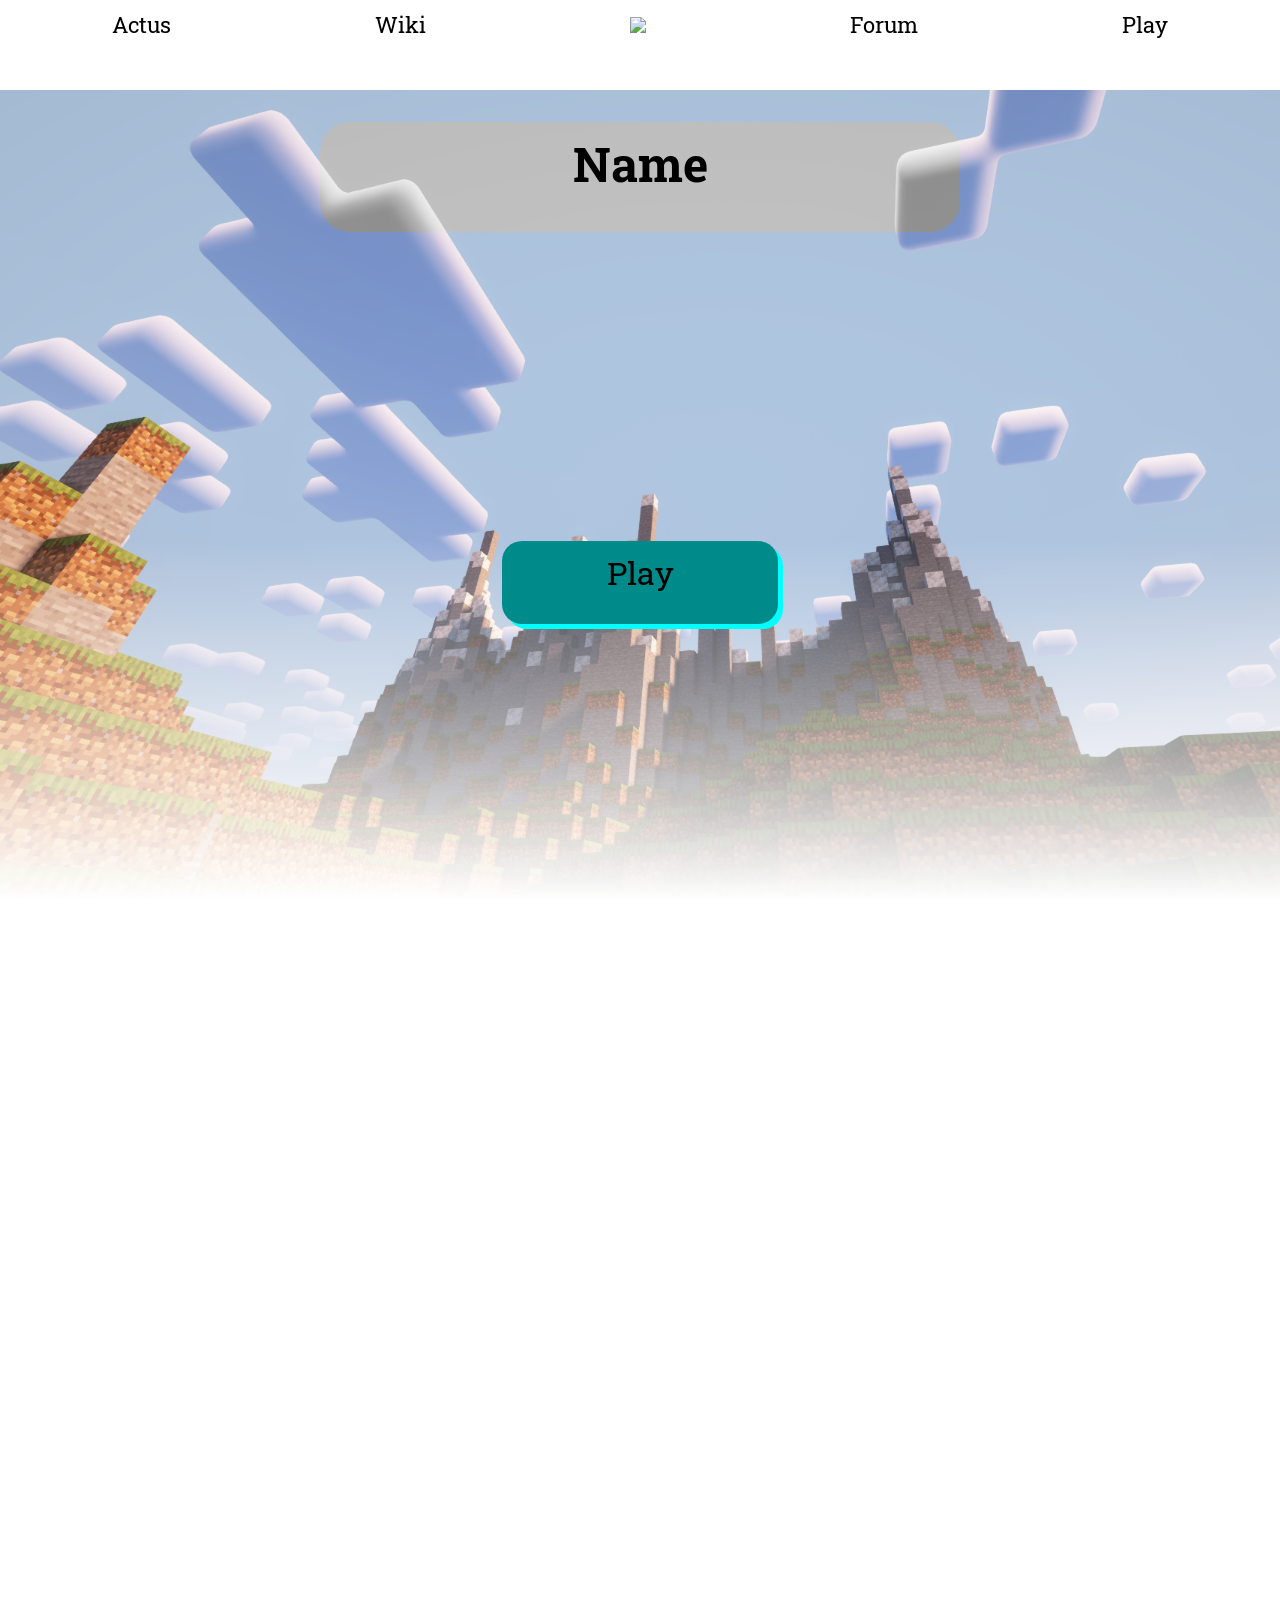
==== index.html @ e46be371 "Changed index file name" ====
<!DOCTYPE html>
<html>
<head>
	<meta charset="utf-8">
	<meta name="viewport" content="width=device-width, initial-scale=1">
	<link rel="stylesheet" type="text/css" href="styles/home.css">
	<link rel="stylesheet" type="text/css" href="styles/global.css">
	<title>rpg</title>
</head>
<body>
	<header>
		<ul class="header">
			<li class="header"><a href="" class="header">Actus</a></li>
			<li class="header"><a href="" class="header">Wiki</a></li>
			<li class="header"><img src="images/logo.png"></li>
			<li class="header"><a href="" class="header">Forum</a></li>
			<li class="header"><a href="" class="header">Play</a></li>
		</ul>
	</header>
	<div class="home">
		<div class="homeContainer">
			<h1 class="name">Name</h1>
			<a  href="#play" class="play">Play</a>
		</div>
	</div>
	<div class="homeGradient"></div>
	<div id="play" class="play"></div>
</body>
</html>
---- styles/home.css ----
html
{
	scroll-behavior: smooth;
}

/*body::-webkit-scrollbar
{
    width: 0 !important;
}*/

div.home
{
/*	flexbox*/
	display: flex;
	flex-direction: row;
	justify-content: center;

/*	position*/
	height: 90vh;
	z-index: 1;

/*	display*/
	background-image: url("../images/game_background.png");
	background-repeat: no-repeat;
	background-size: cover;
}

div.homeGradient
{
/*    position*/
    display: block;
    position: absolute;
    bottom: 0px;
    width: 100%;
    left: 0px;
    height: 40vh;
    z-index: 2;

/*    display*/
    background: linear-gradient(0deg, white, transparent);
}

div.homeContainer
{
/*	flexbox*/
	display: flex;
	flex-wrap: wrap;
	justify-content: center;

/*	position*/
	width: 50vw;
	z-index: 3;
}
h1.name
{
/*	font*/
	font-family: 'Roboto Slab', serif;
	font-size: 3em;

/*	flexbox*/
	display: flex;
	justify-content: center;

/*	position*/
	height: 10vh;
	width: 50vw;
	padding: 10px;

/*	display*/
	backdrop-filter: grayscale(100%);
	border-radius: 30px;
}

a.play
{
/*	font*/
	font-family: 'Roboto Slab', serif;
	font-size: 2em;

/*	flexbox*/
	display: flex;
	justify-content: center;

/*	position*/
	height: 7vh;
	width: 20vw;
	padding: 10px;
	z-index: 4;

/*	display*/
	background-color: darkcyan;
	border-radius: 20px;
	box-shadow: 5px 5px cyan;

/*	transition*/
	transition-duration: 300ms;
}

a.play:hover
{
/*	display*/
	box-shadow: 0px 0px cyan;

}

div.play
{
/*	flexbox*/
	display: flex;
	flex-direction: row;
	justify-content: center;

/*	position*/
	height:100vh;
}
---- styles/global.css ----
@import url('https://fonts.googleapis.com/css2?family=Roboto+Slab&display=swap');

body
{
	margin: 0px;
}

a
{
	color: black;
	text-decoration: none;
}

ul.header
{
/*	flexbox*/
	display: flex;
	justify-content: space-around;

/*	list style*/
	list-style-type:none;

/*	position*/
	margin: 0px;
	padding: 10px;
}

li.header
{
	font-family: 'Roboto Slab', serif;
	font-size: 1.4em;
	display: block;
	color: #DFDF0F;
	text-shadow: inset 3px 0px sandybrown;
}

a.header:after
{
    content: '';

/*    position*/
    display: block;
    bottom: 2px;
    width: 0%;
    left: 0px;
    height: 4px;

/*    display*/
    border-radius: 2px;
    background: black;

/*    transition*/
    transition: 0.25s cubic-bezier(0.72,-0.01, 0.19, 0.92);
}

a.header:hover:after
{
/*	position*/
    width: 100%;
}

header
{
	height: 10vh;
	background-color: ;
}
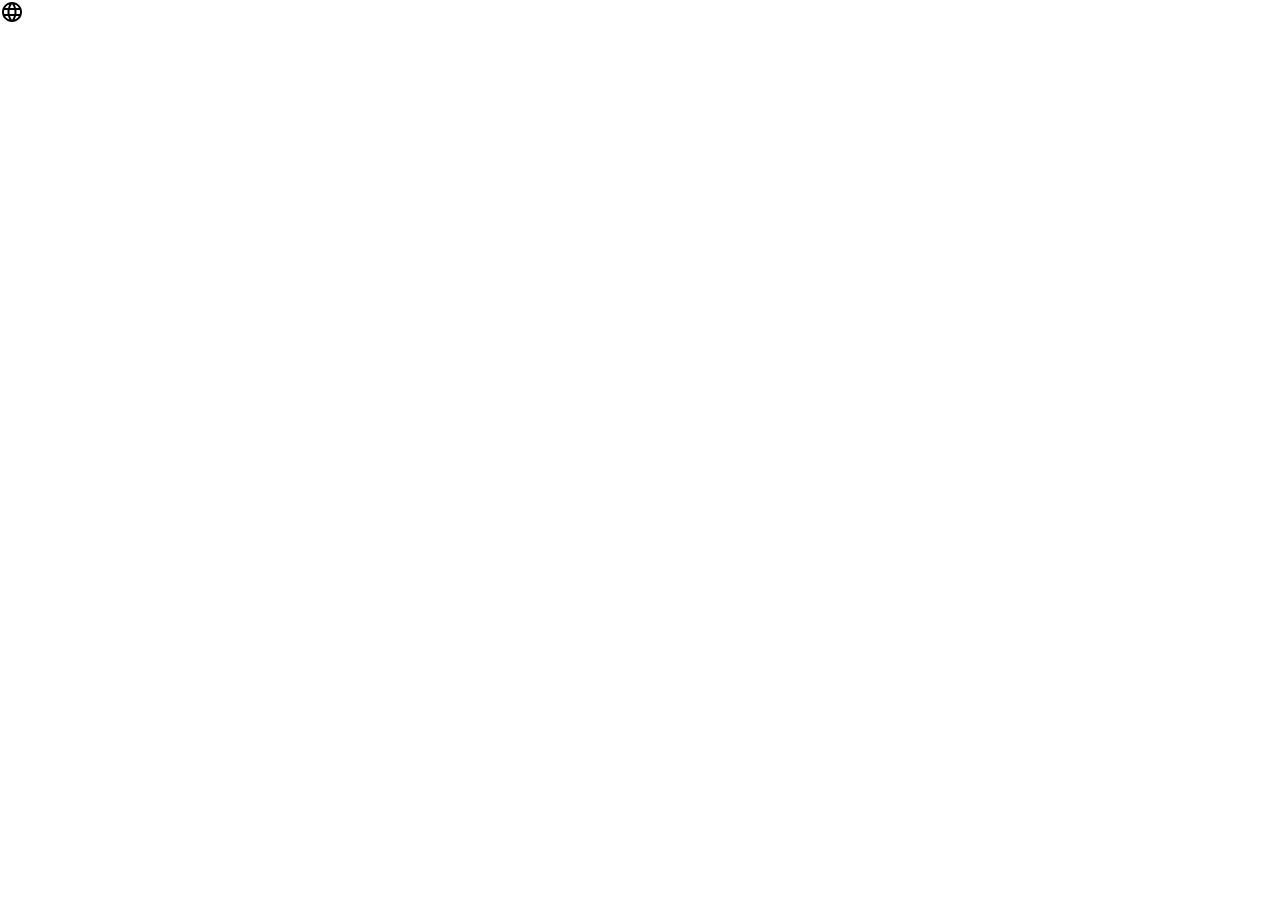
==== commit 98f57a5d: "save changes" ====
--- a/index.html
+++ b/index.html
@@ -1,29 +1,18 @@
 <!DOCTYPE html>
 <html>
-<head>
-	<meta charset="utf-8">
-	<meta name="viewport" content="width=device-width, initial-scale=1">
-	<link rel="stylesheet" type="text/css" href="styles/home.css">
-	<link rel="stylesheet" type="text/css" href="styles/global.css">
-	<title>rpg</title>
-</head>
-<body>
-	<header>
-		<ul class="header">
-			<li class="header"><a href="" class="header">Actus</a></li>
-			<li class="header"><a href="" class="header">Wiki</a></li>
-			<li class="header"><img src="images/logo.png"></li>
-			<li class="header"><a href="" class="header">Forum</a></li>
-			<li class="header"><a href="" class="header">Play</a></li>
-		</ul>
-	</header>
-	<div class="home">
-		<div class="homeContainer">
-			<h1 class="name">Name</h1>
-			<a  href="#play" class="play">Play</a>
+	<head>
+		<meta charset="utf-8">
+		<meta name="viewport" content="width=device-width, initial-scale=1">
+		<link rel="stylesheet" type="text/css" href="styles/index.css">
+		<title>Supertolek - home</title>
+	</head>
+	<body>
+		<nav></nav>
+		<div class="window-container">
+			<div class="window-title-bar">
+				<img src="images/web_browser.svg">
+			</div>
 		</div>
-	</div>
-	<div class="homeGradient"></div>
-	<div id="play" class="play"></div>
-</body>
+	</body>
+	<script type="module" src="scripts/load.js"></script>
 </html>
--- a/styles/index.css
+++ b/styles/index.css
@@ -0,0 +1,3 @@
+body {
+    margin: 0px;
+}
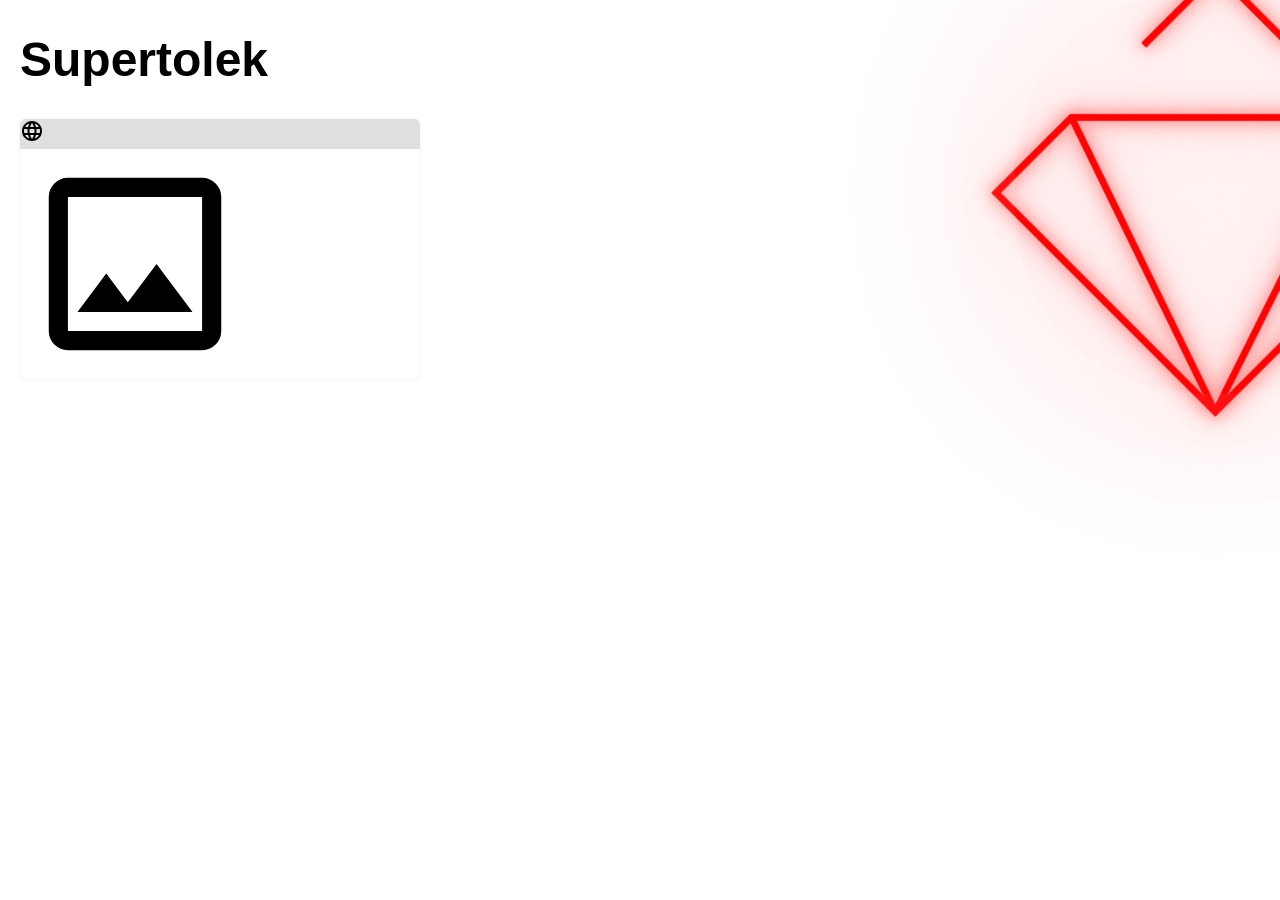
==== commit d896e3af: "Summary" ====
--- a/index.html
+++ b/index.html
@@ -7,11 +7,14 @@
 		<title>Supertolek - home</title>
 	</head>
 	<body>
-		<nav></nav>
+		<h1 class="pseudo">Supertolek</h1>
+		<img class="logo" src="images/logo.png">
 		<div class="window-container">
+		<div class="window">
 			<div class="window-title-bar">
-				<img src="images/web_browser.svg">
+				<img src="images/web_browser.svg" class="window-title-bar-browser-icon">
 			</div>
+			<img src="images/no_image.svg" class="window-content-image">
 		</div>
 	</body>
 	<script type="module" src="scripts/load.js"></script>
--- a/styles/index.css
+++ b/styles/index.css
@@ -1,3 +1,52 @@
 body {
-    margin: 0px;
+	margin: 20px;
+	font-family: Arial, Helvetica, sans-serif;
+}
+
+.window {
+	width: 400px;
+	height: 260px;
+	border-radius: 6px;
+	background-color: white;
+	box-shadow: 0px 0px 2px #dfdfdf;
+}
+
+.window-title-bar {
+	height: 30px;
+	background-color: #dfdfdf;
+	border-radius: 6px 6px 0px 0px;
+}
+
+.window-content-image {
+	height: 230px;
+}
+
+.pseudo {
+	font-size: 3em;
+	z-index: 0;
+}
+
+.logo {
+	position: absolute;
+	z-index: -1;
+}
+
+@media (max-width: 999px) {
+	.logo {
+		top: -30vw;
+		right: 0px;
+		width: 100vw;
+	}
+} @media (min-width: 1000px) and (max-width: 1749px) {
+	.logo {
+		top: -20vw;
+		right: -30vw;
+		width: 70vw;
+	}
+} @media (min-width: 1750px) {
+	.logo {
+		top: -350px;
+		right: -525px;
+		width: 1225px;
+	}
 }
